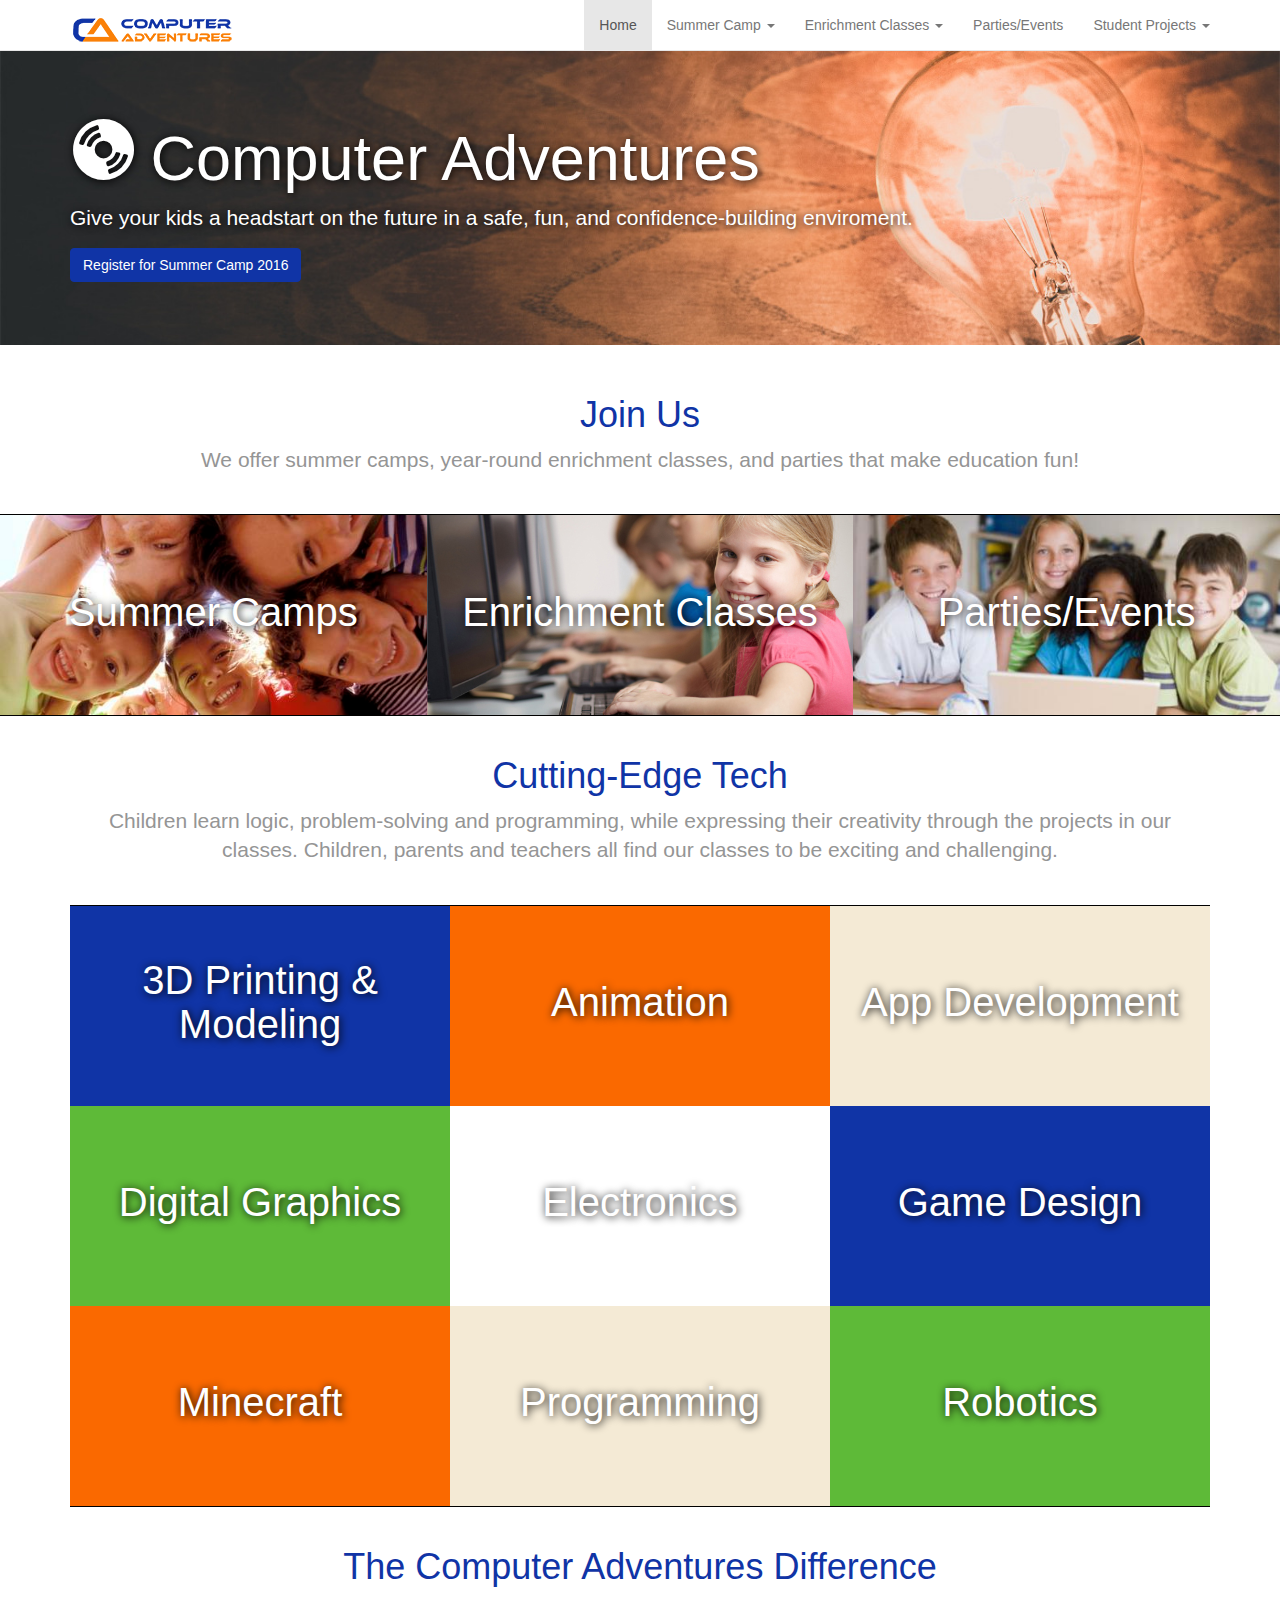
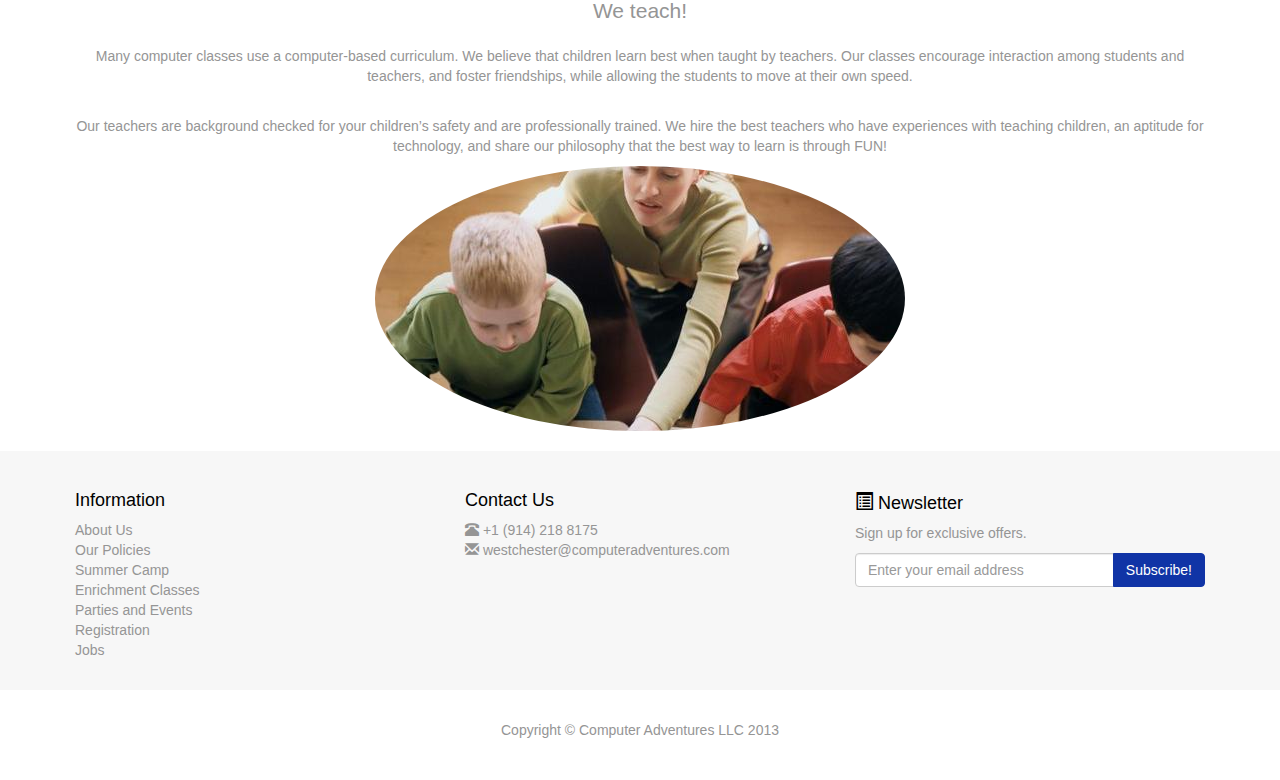
==== index.html @ 6d85d118 "initial push into new rpo" ====
<!DOCTYPE html>
<!-- Template by Quackit.com -->
<!-- Images by various sources under the Creative Commons CC0 license and/or the Creative Commons Zero license. 
Although you can use them, for a more unique website, replace these images with your own. -->
<html lang="en">
<head>
    <meta charset="utf-8">
    <meta http-equiv="X-UA-Compatible" content="IE=edge">
    <meta name="viewport" content="width=device-width, initial-scale=1">
    <!-- The above 3 meta tags *must* come first in the head; any other head content must come *after* these tags -->
    
    <title>Computer Adventures</title>


    <!-- Bootstrap Core CSS -->
    <link href="css/bootstrap.min.css" rel="stylesheet">

    <!-- Custom CSS: You can use this stylesheet to override any Bootstrap styles and/or apply your own styles -->
    <link href="css/custom.css" rel="stylesheet">

    <!-- Favicon -->
    <link rel="shortcut icon" href="favicon.ico" />

    <!-- HTML5 Shim and Respond.js IE8 support of HTML5 elements and media queries -->
    <!-- WARNING: Respond.js doesn't work if you view the page via file:// -->
    <!--[if lt IE 9]>
        <script src="https://oss.maxcdn.com/libs/html5shiv/3.7.0/html5shiv.js"></script>
        <script src="https://oss.maxcdn.com/libs/respond.js/1.4.2/respond.min.js"></script>
    <![endif]-->

</head>

<body>

    <!-- Navigation -->
 	<div class="nav" id="home"></div>

	<!-- Feature -->
	<div class="jumbotron feature">
		<div class="container">
			<!--<img class="img-responsive" src="images/Logo-CA-trans-big.png" alt="">-->
			<h1><span class="glyphicon glyphicon-cd"></span> Computer Adventures</h1>
			<p>Give your kids a headstart on the future in a safe, fun, and confidence-building enviroment. </p>
			<p><a class="btn btn-primary" href="http://register.asapconnected.com/default.aspx?org=2346" target="_blank">Register for Summer Camp 2016</a></p>
		</div>
	</div>


    <!-- Heading -->
    <div class="container">
        <div class="row">
            <div class="col-xs-12">
                <h1 class="text-center">Join Us</h1>
                <p class="lead text-center">We offer summer camps, year-round enrichment classes, and parties that make education fun!</p>
            </div>
        </div>
    </div>

    <!-- Promos -->
	<div class="container-fluid">
        <div class="row promo">
        	<a href="camp.html">
				<div class="col-md-4 promo-item item-1">
					<h3>
						Summer Camps
					</h3>
				</div>
            </a>
            <a href="classes.html">
				<div class="col-md-4 promo-item item-2">
					<h3>
						Enrichment Classes
					</h3>
				</div>
            </a>
			
			<a href="partiesevents.html">
				<div class="col-md-4 promo-item item-3">
					<h3>
						Parties/Events
					</h3>
				</div>
            </a>
        </div>
    </div><!-- /.container-fluid -->
	
    <div class="container text-center">
		<h1>Cutting-Edge Tech</h1>
		<p class="lead">Children learn logic, problem-solving and programming, while expressing their creativity through the projects in our classes. Children, parents and teachers all find our classes to be exciting and challenging.</p>
		<!-- to do: hide this div on mobile -->
		<div class="container-fluid">
	        <div class="row promo">
	        	<a href="campcourses.html">
					<div class="col-md-4 promo-item item-4">
						<h3>
							3D Printing &amp; Modeling
						</h3>
					</div>
	            </a>
	            <a href="campcourses.html">
					<div class="col-md-4 promo-item item-5">
						<h3>
							Animation
						</h3>
					</div>
	            </a>
				<a href="campcourses.html">
					<div class="col-md-4 promo-item item-6">
						<h3>
							App Development
						</h3>
					</div>
	            </a>
	            <a href="campcourses.html">
					<div class="col-md-4 promo-item item-7">
						<h3>
							Digital Graphics
						</h3>
					</div>
	            </a>
	            <a href="campcourses.html">
					<div class="col-md-4 promo-item item-">
						<h3>
							Electronics
						</h3>
					</div>
	            </a>
	            <a href="campcourses.html">
					<div class="col-md-4 promo-item item-9">
						<h3>
							Game Design
						</h3>
					</div>
	            </a>
	            <a href="campcourses.html">
					<div class="col-md-4 promo-item item-10">
						<h3>
							Minecraft
						</h3>
					</div>
	            </a>
	            <a href="campcourses.html">
					<div class="col-md-4 promo-item item-11">
						<h3>
							Programming
						</h3>
					</div>
	            </a>
	            <a href="campcourses.html">
					<div class="col-md-4 promo-item item-12">
						<h3>
							Robotics
						</h3>
					</div>
	            </a>
	        </div>
    	</div>
	</div><!--/.container-->

	<div class="container text-center">
		<h1>The Computer Adventures Difference</h1>
		<p class="lead">We teach!</p>
		<p>Many computer classes use a computer-based curriculum. We believe that children learn best when taught by teachers. Our classes encourage interaction among students and teachers, and foster friendships, while allowing the students to move at their own speed.</p> 
		<p>Our teachers are background checked for your children’s safety and are professionally trained. We hire the best teachers who have experiences with teaching children, an aptitude for technology, and share our philosophy that the best way to learn is through FUN!</p>
		<img class="img-responsive img-circle center-block" src="images/teacher2.jpg" alt="">
	</div><!--/.container-->
	
	</br>
		
	<!-- Footer -->
	<footer></footer>

	
    <!-- jQuery -->
    <script src="js/jquery-1.11.3.min.js"></script>

    <!-- Bootstrap Core JavaScript -->
    <script src="js/bootstrap.min.js"></script>
	
	<!-- IE10 viewport bug workaround -->
	<script src="js/ie10-viewport-bug-workaround.js"></script>

    <!-- Custom JS -->
    <script src="js/nav_foot.js"></script>
    <script src="js/custom.js" type="text/javascript"></script>

</body>

</html>
---- css/custom.css ----
body {
	padding-top: 50px;    /* Padding for .navbar-fixed-top. Change value if navbar height changes. Remove if using .navbar-static-top. */
	color: #959595;
	}
	
h1 {
	color: #1034a6
}

h2, 
h3, 
h4, 
h5, 
h6 {
	color: #dd845a;
	}
	
.feature {
	background: url('../images/light_bulb.jpg');
	background-position: top right;
	background-size: cover;
	background-color: #dd845a;
	color: white;
	text-shadow: 1px 1px 8px black;
	}

.feature .btn {
	text-shadow: none;
	}
	
.promo, .footer-map {
	border-width: 1px;
	border-color: black;
	border-top-style: solid;
	border-bottom-style: solid;
	margin-top: 20px;
	margin-bottom: 20px;
	}

.promo,
.promo h3,
.promo a:link,
.promo a:visited,
.promo a:hover,
.promo a:active {
    color: white;
	text-shadow: 1px 1px 8px black;
    text-decoration: none;
}

.promo-item {
    height: 200px;
    line-height: 180px;
    text-align: center;
}

.promo-item:hover {
    background-size: 110%; 
    border: 5px solid black;
    line-height: 170px;
}

.promo-item h3 {
    font-size: 40px;
    display: inline-block;
    vertical-align: middle;
}

.item-1 {
	background: url('../images/summercamp.jpg');
	}
	
.item-2 {
	background: url('../images/enrichment.jpg');
	}
	
.item-3 {
	background: url('../images/smiles.jpg');
	}

.item-4,
.item-9 {
	background: #1034a6;
	}

.item-5,
.item-10 {
	background: #FA6900;
}

.item-6,
.item-11 {
	background:#F4EAD5;
}

.item-7,
.item-12 {
	background:#5EBA38;
}

.item-8 {
	background: #412002;
}
		
.item-1,
.item-2,
.item-3,
.item-4,
.item-5,
.item-6,
.item-7,
.item-8,
.item-9,
.item-10,
.item-11,
.item-12 {
	background-size: cover;
	background-position: 50% 50%;
	}

.featured-product > img,
.featured-product > a > img {
	height: 150px;
}

.featured-product h3 {
	color: #dd845a;
	font-size: 18px;
	}

.featured-product h5 {
	color: gray;
	font-size: 14px;
	}

.featured-product .price {
	color: #dd845a;
	font-size: 18px;
	}
	
.featured-product .price s {
	color: #999;
	font-size: 18px;
	}
	
.footer-map {
	height: 300px;
	width: 100%;
	background: url('../images/map.jpg');
	background-size: cover;
	border-color: #ccc;
	}
.footer-info {
    padding: 20px 0;
    background: #f7f7f7;
}

.footer-info,
.footer-info a:link,
.footer-info a:hover,
.footer-info a:focus,
.footer-info a:visited {
    color: #959595;
	}

.footer-info h3 {
	color: black;
	font-size: 18px;
	}
    
.footer-info-item {
    padding: 0px 20px;
    }
    
footer .small-print {
	background-color: #fff;
	padding: 30px 0;
	text-align: center;
}


/*
*************************** 
Override Bootstrap Classes 
***************************
*/

/* Links */
a {
  color: #1034a6;
  text-decoration: none;
}
a:hover,
a:focus {
  color: #2C00B4;
  text-decoration: underline;
}

/* Navbar */
.nav-logo {
	width: 125%;
	height: 100%;
}

.navbar-default {
  background-color: #fff;
}
.navbar-default .navbar-brand {
  color: #1034a6;
}
.navbar-default .navbar-brand:hover,
.navbar-default .navbar-brand:focus {
  color: sienna;
  background-color: transparent;
}

/* Primary Buttons */
.btn-primary {
  color: #fff;
  background-color: #1034a6;
  border-color: #1034a6;
}
.btn-primary:focus,
.btn-primary.focus {
  color: #fff;
  background-color: #2C00B4;
  border-color: #2C00B4;
}
.btn-primary:hover {
  color: #fff;
  background-color: #2C00B4;
  border-color: #2C00B4;
}
.btn-primary:active,
.btn-primary.active,
.open > .dropdown-toggle.btn-primary {
  color: #fff;
  background-color: #2C00B4;
  border-color: #2C00B4;
}
.btn-primary:active:hover,
.btn-primary.active:hover,
.open > .dropdown-toggle.btn-primary:hover,
.btn-primary:active:focus,
.btn-primary.active:focus,
.open > .dropdown-toggle.btn-primary:focus,
.btn-primary:active.focus,
.btn-primary.active.focus,
.open > .dropdown-toggle.btn-primary.focus {
  color: #fff;
  background-color: #2C00B4;
  border-color: #2C00B4;
}

.btn-primary.disabled,
.btn-primary[disabled],
fieldset[disabled] .btn-primary,
.btn-primary.disabled:hover,
.btn-primary[disabled]:hover,
fieldset[disabled] .btn-primary:hover,
.btn-primary.disabled:focus,
.btn-primary[disabled]:focus,
fieldset[disabled] .btn-primary:focus,
.btn-primary.disabled.focus,
.btn-primary[disabled].focus,
fieldset[disabled] .btn-primary.focus,
.btn-primary.disabled:active,
.btn-primary[disabled]:active,
fieldset[disabled] .btn-primary:active,
.btn-primary.disabled.active,
.btn-primary[disabled].active,
fieldset[disabled] .btn-primary.active {
  background-color: sandybrown;
  border-color: sandybrown;
}

.filter {
	background-color: sandybrown;
  	border-color: sandybrown;
	padding-top:1px;
	padding-bottom:1px;
}

.newclass {
	color:red;
}

.location {
	width:60%;
}

.reg-details p {
	color: gray;
	font-size: 14px;
}
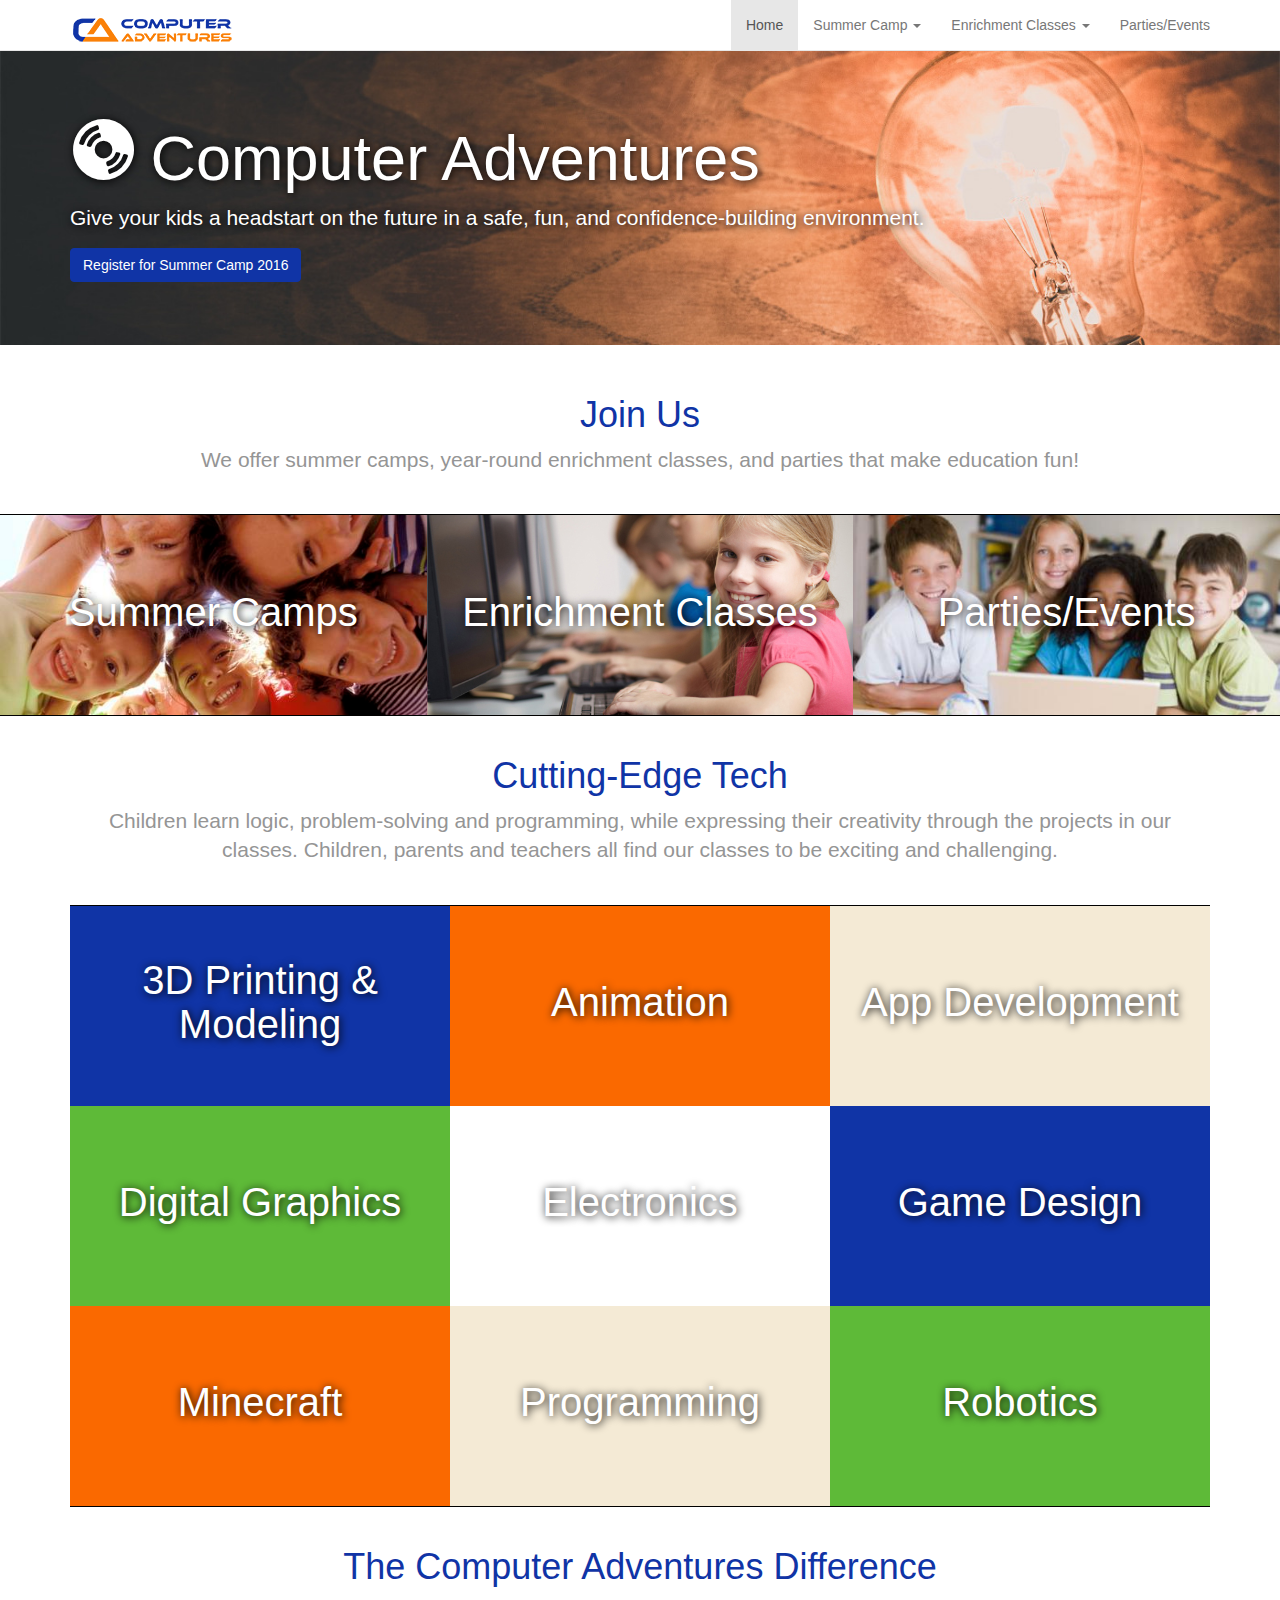
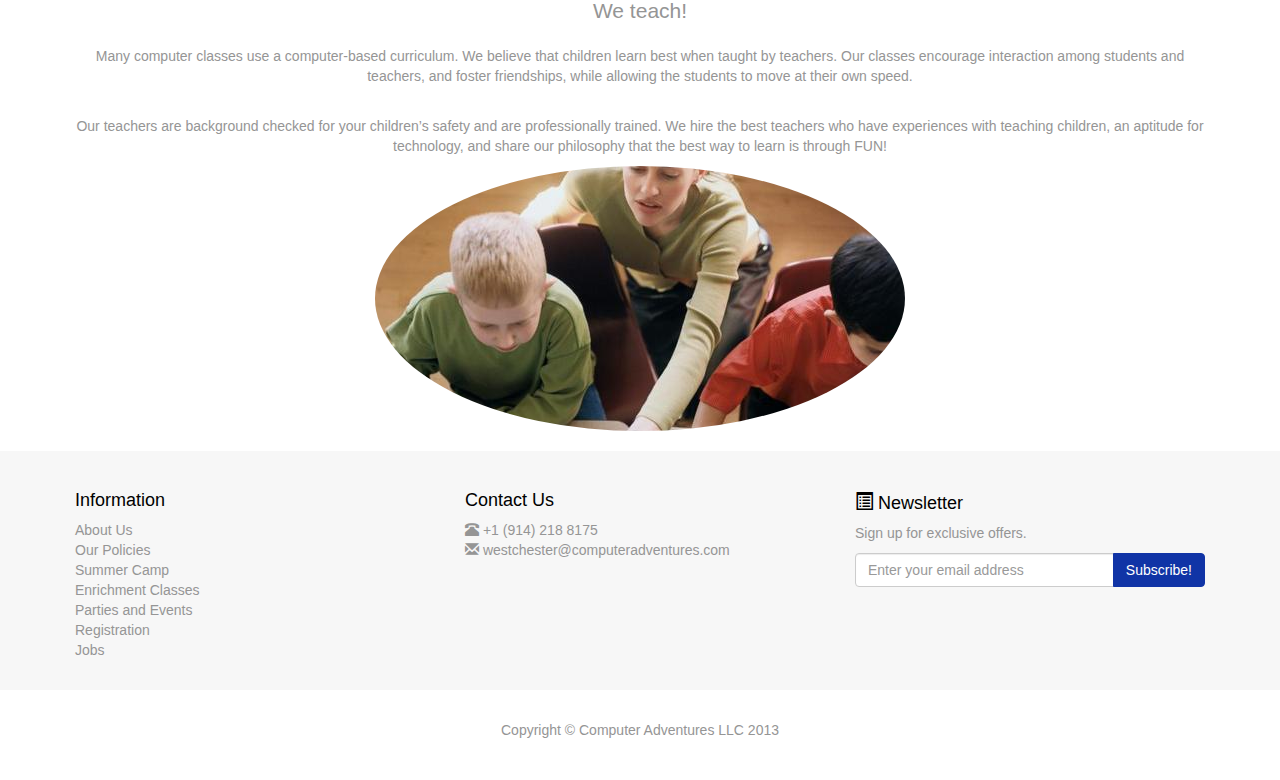
==== commit c4738faf: "fixed video bug" ====
--- a/index.html
+++ b/index.html
@@ -40,7 +40,7 @@
 		<div class="container">
 			<!--<img class="img-responsive" src="images/Logo-CA-trans-big.png" alt="">-->
 			<h1><span class="glyphicon glyphicon-cd"></span> Computer Adventures</h1>
-			<p>Give your kids a headstart on the future in a safe, fun, and confidence-building enviroment. </p>
+			<p>Give your kids a headstart on the future in a safe, fun, and confidence-building environment. </p>
 			<p><a class="btn btn-primary" href="http://register.asapconnected.com/default.aspx?org=2346" target="_blank">Register for Summer Camp 2016</a></p>
 		</div>
 	</div>
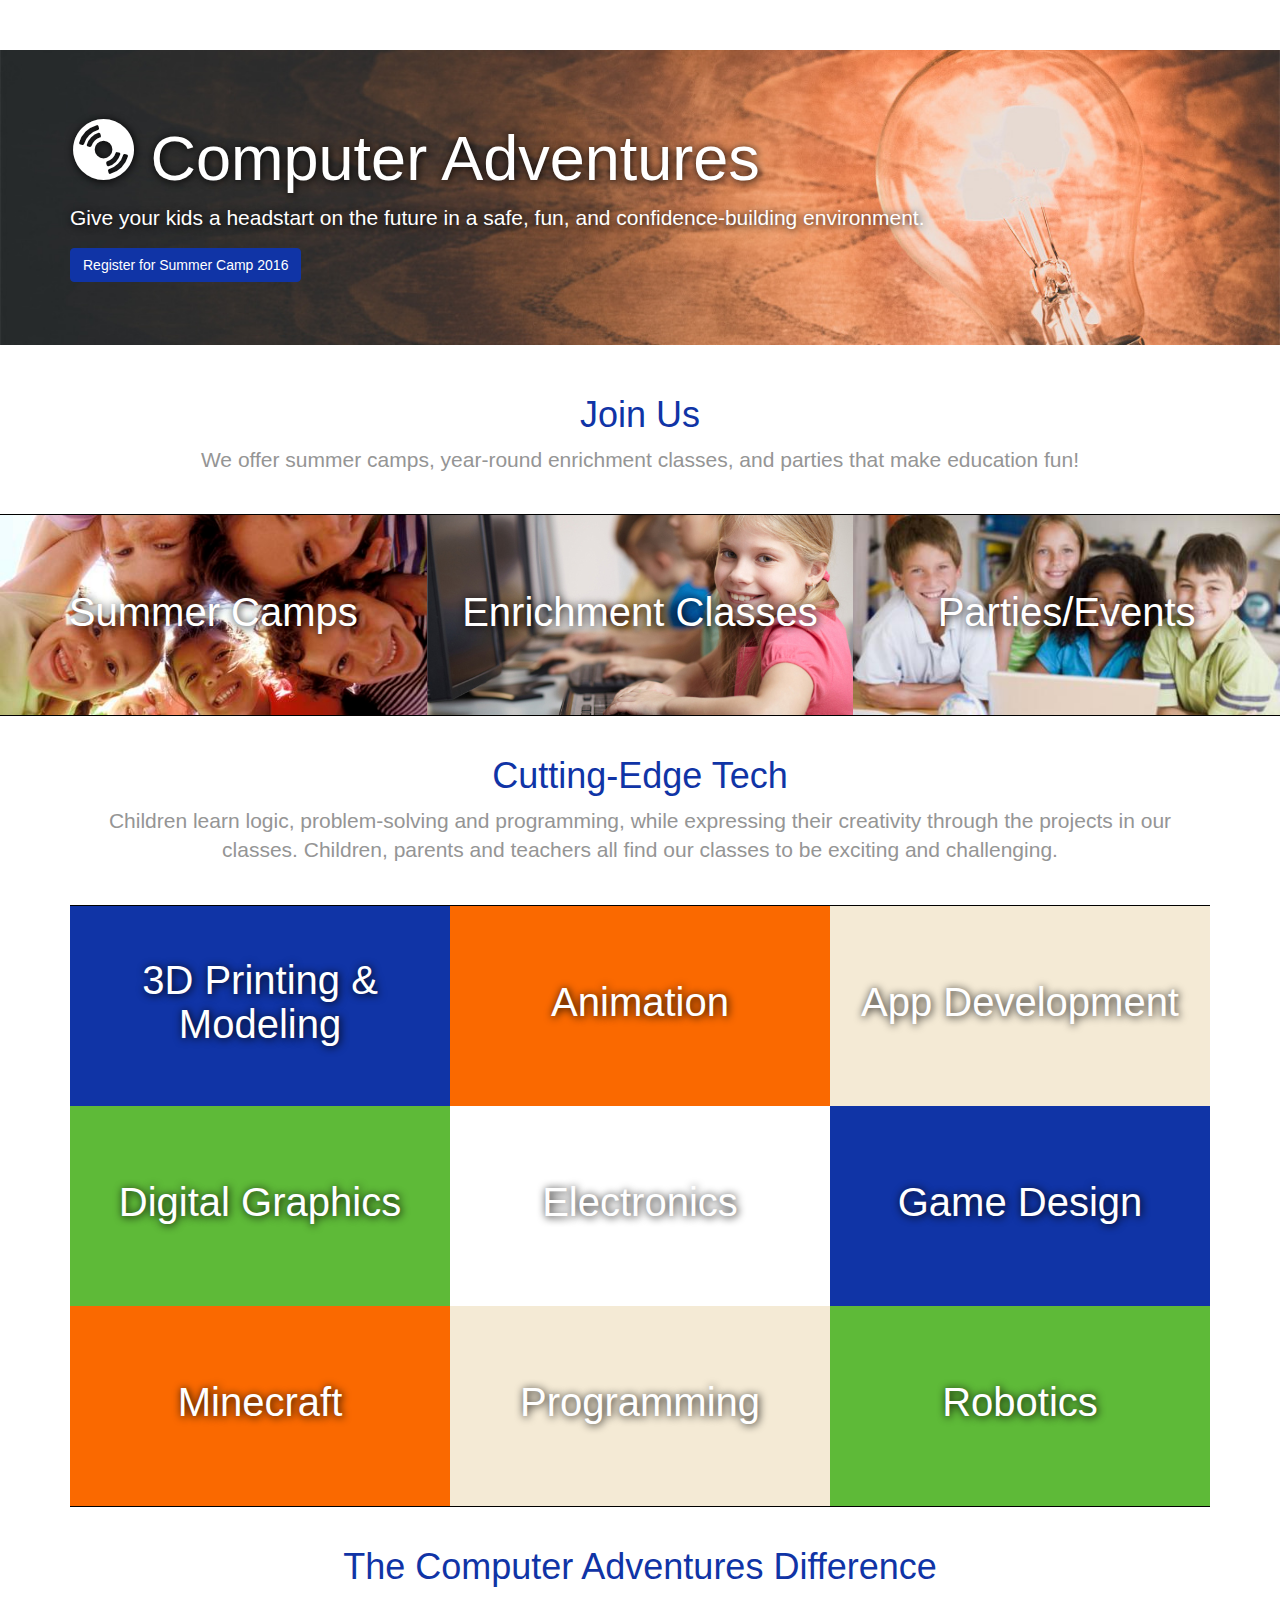
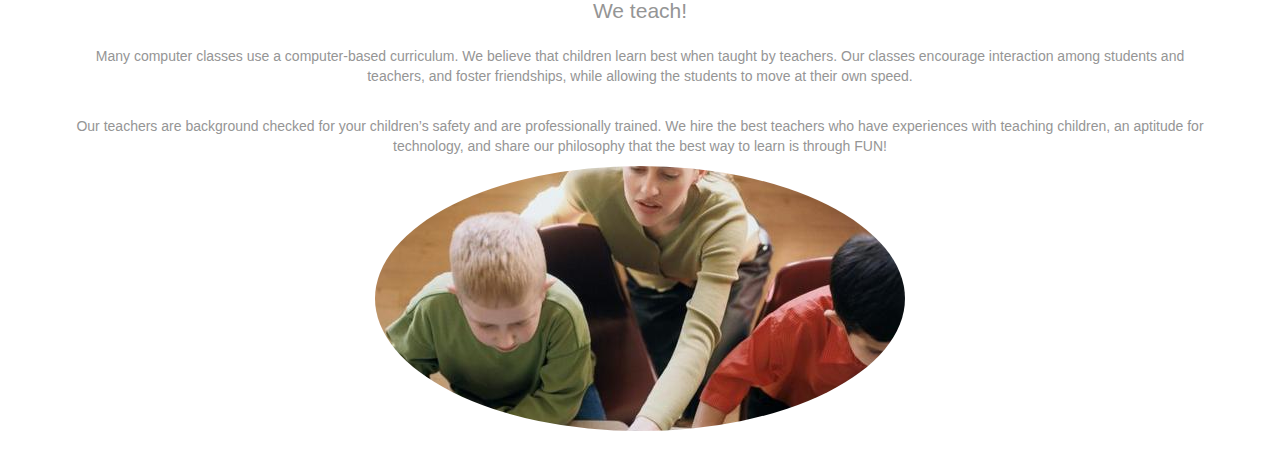
==== commit bc15b401: "fixing loading" ====
--- a/index.html
+++ b/index.html
@@ -10,7 +10,7 @@
     <!-- The above 3 meta tags *must* come first in the head; any other head content must come *after* these tags -->
     
     <title>Computer Adventures</title>
-
+    <script src="js/nav_foot.js"></script>
 
     <!-- Bootstrap Core CSS -->
     <link href="css/bootstrap.min.css" rel="stylesheet">
@@ -181,7 +181,6 @@
 	<script src="js/ie10-viewport-bug-workaround.js"></script>
 
     <!-- Custom JS -->
-    <script src="js/nav_foot.js"></script>
     <script src="js/custom.js" type="text/javascript"></script>
 
 </body>
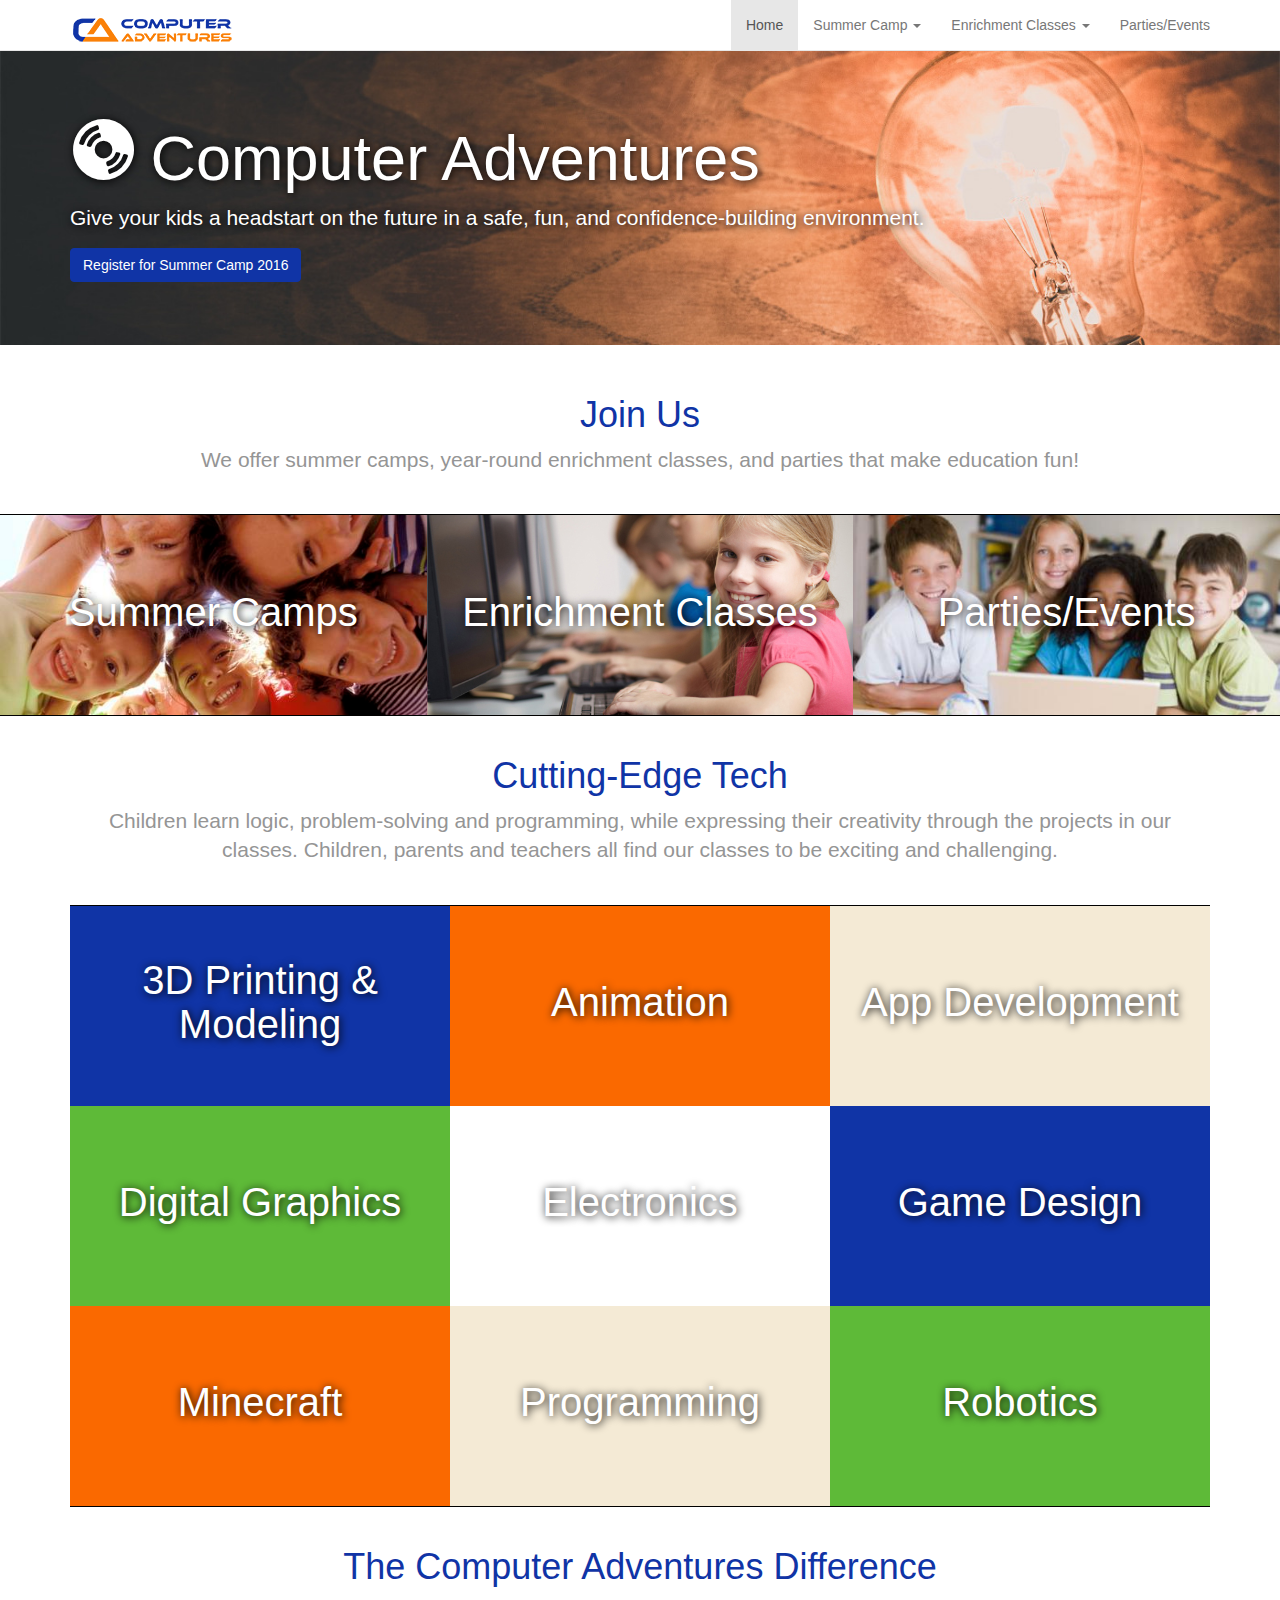
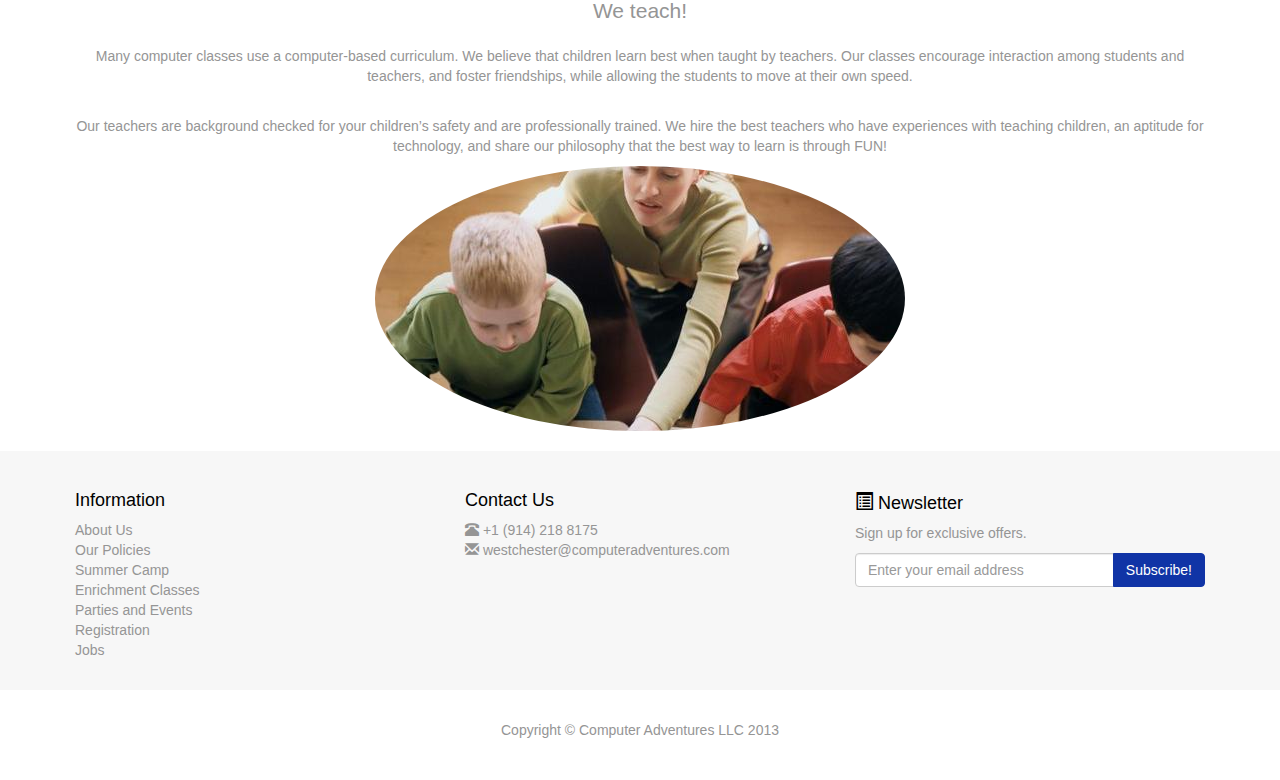
==== commit 55da5085: "fixed homepage navigation" ====
--- a/index.html
+++ b/index.html
@@ -10,7 +10,6 @@
     <!-- The above 3 meta tags *must* come first in the head; any other head content must come *after* these tags -->
     
     <title>Computer Adventures</title>
-    <script src="js/nav_foot.js"></script>
 
     <!-- Bootstrap Core CSS -->
     <link href="css/bootstrap.min.css" rel="stylesheet">
@@ -182,6 +181,7 @@
 
     <!-- Custom JS -->
     <script src="js/custom.js" type="text/javascript"></script>
+    <script src="js/nav_foot.js"></script>
 
 </body>
 
